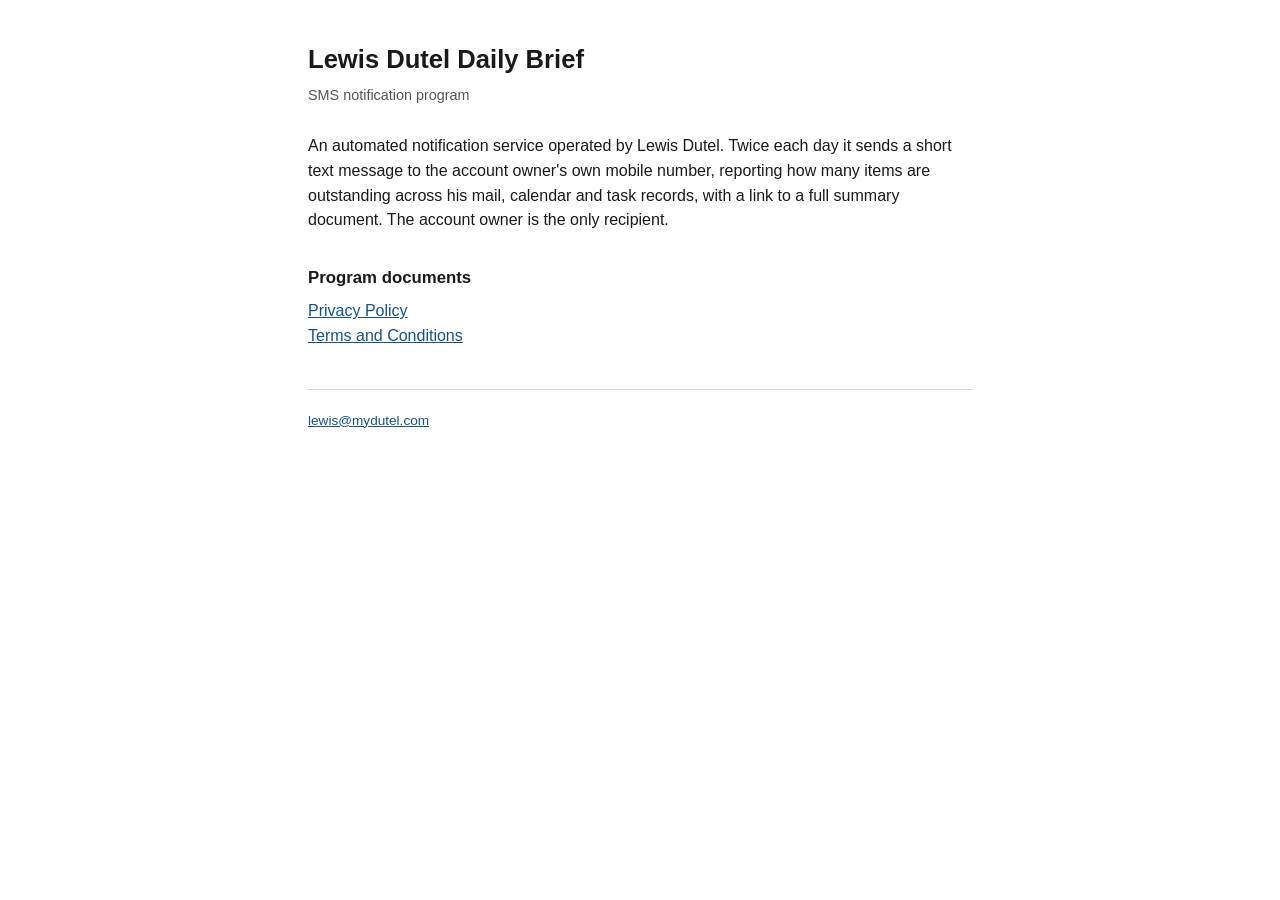
==== index.html @ cfdacdf6 "Add files via upload" ====
<!DOCTYPE html>
<html lang="en">
<head>
<meta charset="utf-8">
<meta name="viewport" content="width=device-width, initial-scale=1">
<title>Lewis Dutel Daily Brief</title>
<link rel="stylesheet" href="style.css">
</head>
<body>
<h1>Lewis Dutel Daily Brief</h1>
<p class="eff">SMS notification program</p>
<p>An automated notification service operated by Lewis Dutel. Twice each day it sends a short text message to the account owner's own mobile number, reporting how many items are outstanding across his mail, calendar and task records, with a link to a full summary document. The account owner is the only recipient.</p>
<h2>Program documents</h2>
<p><a href="privacy.html">Privacy Policy</a><br>
<a href="terms.html">Terms and Conditions</a></p>
<hr>
<footer><a href="mailto:lewis@mydutel.com">lewis@mydutel.com</a></footer>
</body>
</html>
---- style.css ----
:root { --ink:#1a1a1a; --muted:#555; --rule:#d8d8d8; }
* { box-sizing:border-box; }
body {
  font-family: Calibri, "Segoe UI", -apple-system, Helvetica, Arial, sans-serif;
  color:var(--ink); background:#fff; line-height:1.55;
  max-width:44rem; margin:0 auto; padding:2.5rem 1.25rem 4rem;
}
h1 { font-size:1.6rem; margin:0 0 .25rem; }
h2 { font-size:1.05rem; margin:2rem 0 .4rem; }
.eff { color:var(--muted); font-size:.9rem; margin:0 0 1.75rem; }
p, li { margin:.5rem 0; }
hr { border:0; border-top:1px solid var(--rule); margin:2.5rem 0 1.25rem; }
footer { color:var(--muted); font-size:.85rem; }
a { color:#14548c; }
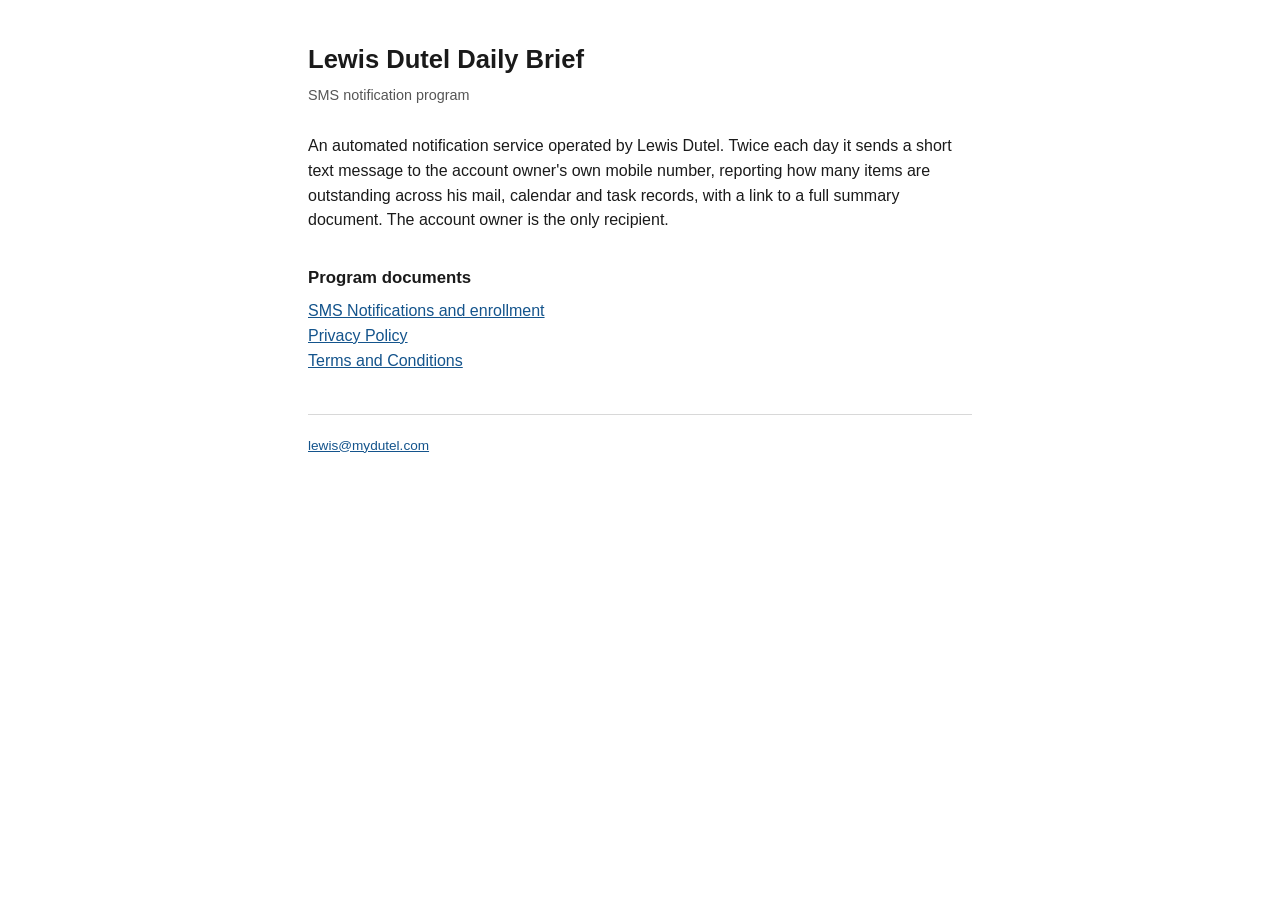
==== commit 68f230dd: "Add files via upload" ====
--- a/index.html
+++ b/index.html
@@ -11,7 +11,8 @@
 <p class="eff">SMS notification program</p>
 <p>An automated notification service operated by Lewis Dutel. Twice each day it sends a short text message to the account owner's own mobile number, reporting how many items are outstanding across his mail, calendar and task records, with a link to a full summary document. The account owner is the only recipient.</p>
 <h2>Program documents</h2>
-<p><a href="privacy.html">Privacy Policy</a><br>
+<p><a href="opt-in.html">SMS Notifications and enrollment</a><br>
+<a href="privacy.html">Privacy Policy</a><br>
 <a href="terms.html">Terms and Conditions</a></p>
 <hr>
 <footer><a href="mailto:lewis@mydutel.com">lewis@mydutel.com</a></footer>
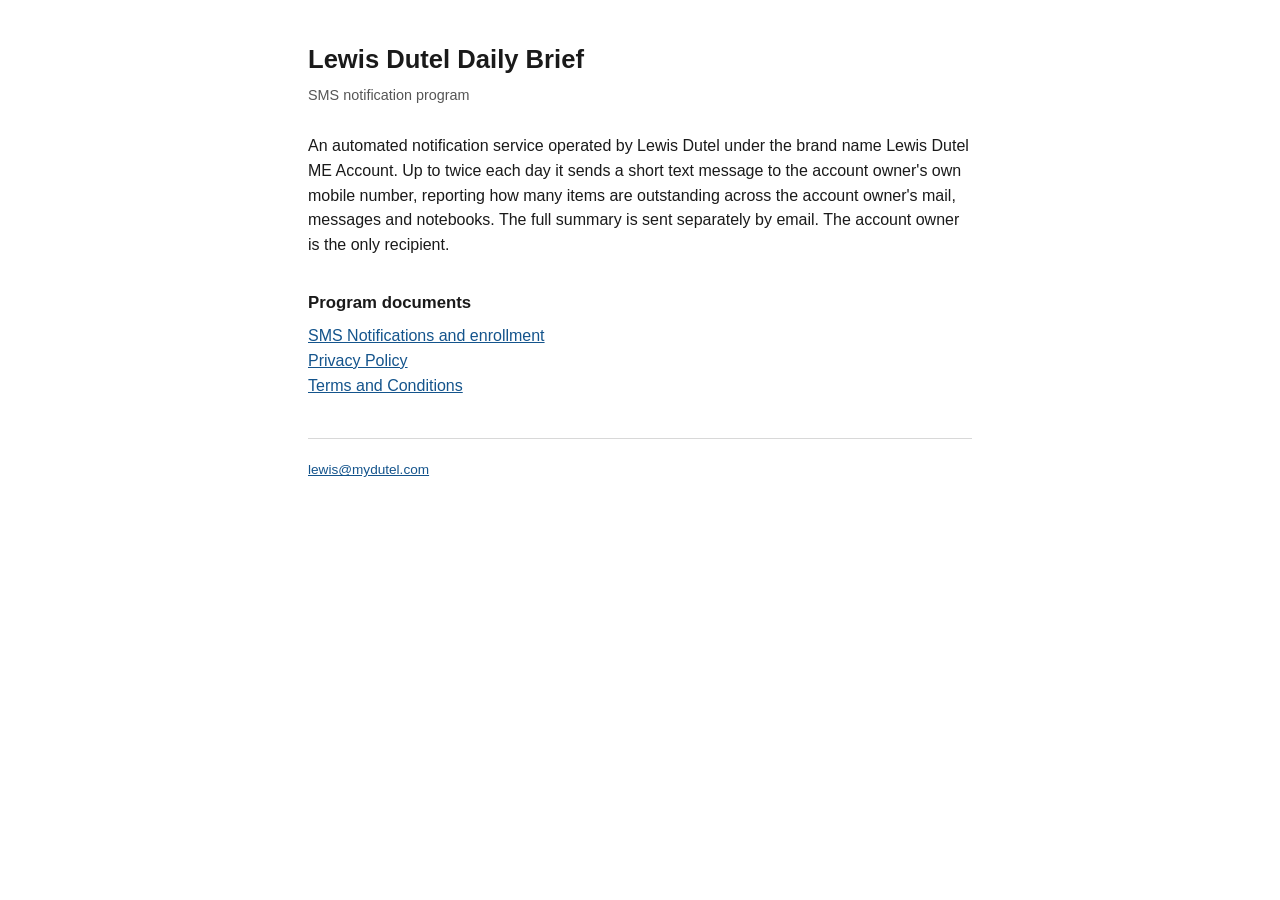
==== commit f679c7a1: "Summary goes by email, texts carry no link; name the brand on every page; confirmation text after en" ====
--- a/index.html
+++ b/index.html
@@ -9,7 +9,7 @@
 <body>
 <h1>Lewis Dutel Daily Brief</h1>
 <p class="eff">SMS notification program</p>
-<p>An automated notification service operated by Lewis Dutel. Twice each day it sends a short text message to the account owner's own mobile number, reporting how many items are outstanding across his mail, calendar and task records, with a link to a full summary document. The account owner is the only recipient.</p>
+<p>An automated notification service operated by Lewis Dutel under the brand name Lewis Dutel ME Account. Up to twice each day it sends a short text message to the account owner's own mobile number, reporting how many items are outstanding across the account owner's mail, messages and notebooks. The full summary is sent separately by email. The account owner is the only recipient.</p>
 <h2>Program documents</h2>
 <p><a href="opt-in.html">SMS Notifications and enrollment</a><br>
 <a href="privacy.html">Privacy Policy</a><br>
